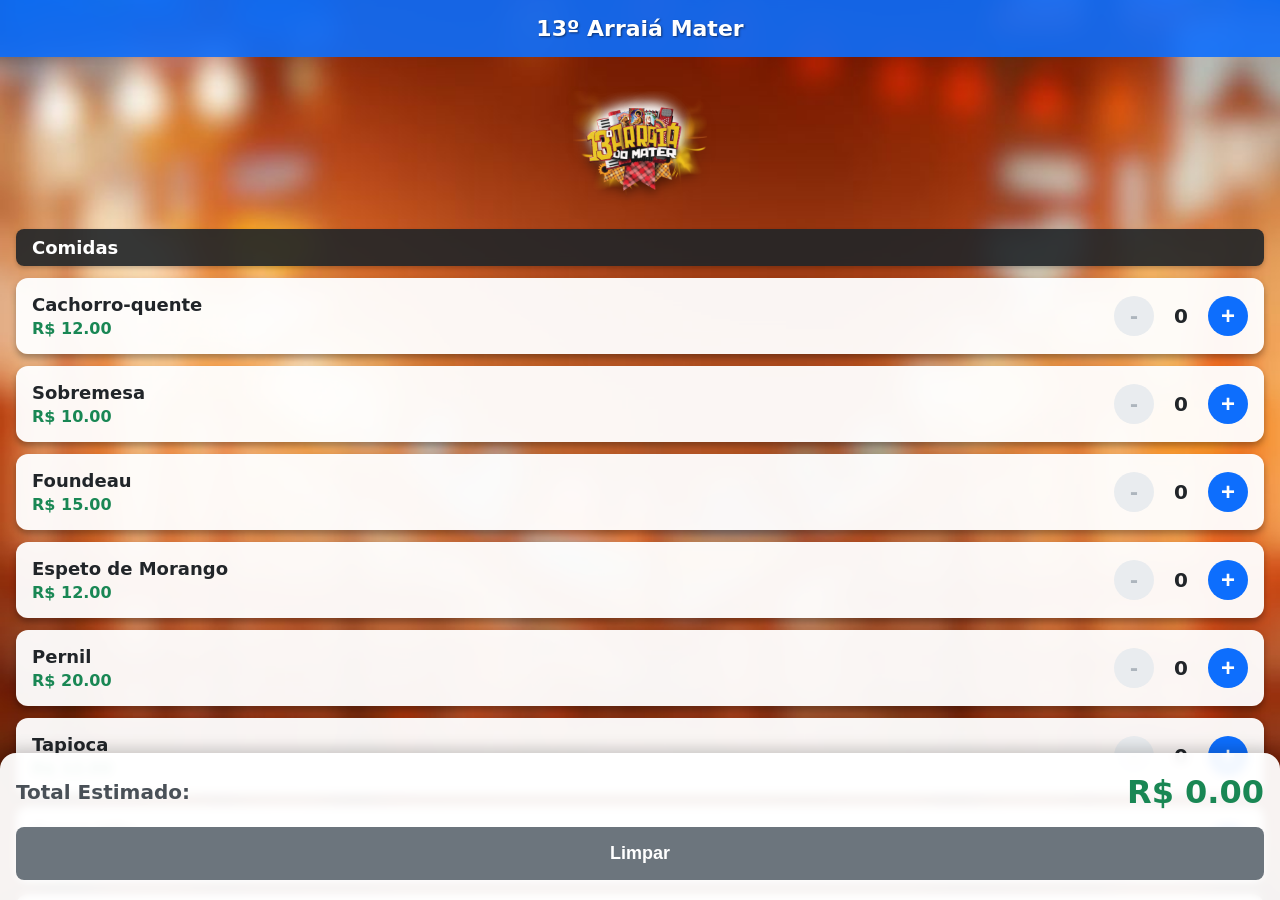
==== index.html @ f8dbf456 "change main page" ====
<!DOCTYPE html>
<html lang="pt-BR">

<head>
    <meta charset="UTF-8">
    <meta name="viewport" content="width=device-width, initial-scale=1.0, maximum-scale=1.0, user-scalable=no">
    <title>13º Arraiá Mater</title>
    <style>
        body {
            font-family: system-ui, sans-serif;
            margin: 0;
            padding: 0;
            display: flex;
            flex-direction: column;
            height: 100vh;
            background-image: url('fundo.jpg');
            background-size: cover;
            background-position: center;
            background-attachment: fixed;
        }

        header {
            background: rgba(13, 110, 253, 0.9);
            color: white;
            padding: 16px;
            font-size: 22px;
            font-weight: bold;
            text-align: center;
            text-shadow: 1px 1px 2px rgba(0, 0, 0, 0.5);
            backdrop-filter: blur(4px);
        }

        #scroll-area {
            flex: 1;
            overflow-y: auto;
            padding: 16px;
            padding-bottom: 160px;
        }

        #product-list {
            padding: 0;
        }

        .logo-evento {
            max-width: 140px;
            display: block;
            margin: 0 auto 16px auto;
            filter: drop-shadow(0px 4px 6px rgba(0, 0, 0, 0.5));
        }

        .category-header {
            background: rgba(33, 37, 41, 0.9);
            color: white;
            padding: 8px 16px;
            margin: 24px 0 12px 0;
            border-radius: 8px;
            font-weight: bold;
            font-size: 18px;
            backdrop-filter: blur(4px);
            box-shadow: 0 2px 4px rgba(0, 0, 0, 0.2);
        }

        .category-header:first-child {
            margin-top: 0;
        }

        .product {
            display: flex;
            justify-content: space-between;
            align-items: center;
            background: rgba(255, 255, 255, 0.95);
            padding: 16px;
            margin-bottom: 12px;
            border-radius: 12px;
            box-shadow: 0 4px 6px rgba(0, 0, 0, 0.3);
        }

        .info {
            flex: 1;
        }

        .name {
            font-size: 18px;
            font-weight: bold;
            margin: 0 0 4px 0;
            color: #212529;
        }

        .price {
            color: #198754;
            font-size: 16px;
            margin: 0;
            font-weight: bold;
        }

        .controls {
            display: flex;
            align-items: center;
            gap: 12px;
        }

        .btn-qty {
            width: 40px;
            height: 40px;
            border: none;
            border-radius: 50%;
            font-size: 24px;
            font-weight: bold;
            color: white;
            cursor: pointer;
            display: flex;
            align-items: center;
            justify-content: center;
            touch-action: manipulation;
        }

        .btn-minus {
            background: #dc3545;
        }

        .btn-plus {
            background: #0d6efd;
        }

        .btn-minus:disabled {
            background: #e9ecef;
            color: #adb5bd;
            cursor: not-allowed;
        }

        .qty {
            font-size: 20px;
            font-weight: bold;
            width: 30px;
            text-align: center;
            color: #212529;
        }

        footer {
            background: rgba(255, 255, 255, 0.95);
            padding: 20px 16px;
            box-shadow: 0 -4px 15px rgba(0, 0, 0, 0.2);
            position: fixed;
            bottom: 0;
            width: 100%;
            box-sizing: border-box;
            border-top-left-radius: 16px;
            border-top-right-radius: 16px;
            backdrop-filter: blur(4px);
        }

        .total-row {
            display: flex;
            justify-content: space-between;
            align-items: center;
            margin-bottom: 16px;
        }

        .total-label {
            font-size: 20px;
            font-weight: bold;
            color: #495057;
        }

        .total-value {
            font-size: 32px;
            font-weight: bold;
            color: #198754;
        }

        .btn-reset {
            width: 100%;
            padding: 16px;
            background: #6c757d;
            color: white;
            border: none;
            border-radius: 8px;
            font-size: 18px;
            font-weight: bold;
            cursor: pointer;
            touch-action: manipulation;
        }
    </style>
</head>

<body>
    <header>13º Arraiá Mater</header>

    <div id="scroll-area">
        <img src="logo.png" alt="Logo Arraiá Mater" class="logo-evento">
        <div id="product-list"></div>
    </div>

    <footer>
        <div class="total-row">
            <span class="total-label">Total Estimado:</span>
            <span class="total-value" id="total-value">R$ 0.00</span>
        </div>
        <button class="btn-reset" id="btn-reset">Limpar</button>
    </footer>

    <script>
        let produtos = [];
        const productListEl = document.getElementById('product-list');
        const totalValueEl = document.getElementById('total-value');
        const btnReset = document.getElementById('btn-reset');

        fetch('products.json')
            .then(res => res.json())
            .then(data => {
                produtos = data.map((p, index) => ({
                    id: index,
                    nome: p.Nome,
                    referencia: p.Referencia,
                    preco: p.Preco,
                    tipo: p.Tipo,
                    quantidade: 0
                }));
                renderProducts();
            });

        function renderProducts() {
            productListEl.innerHTML = '';

            const grupos = produtos.reduce((acc, p) => {
                (acc[p.tipo] = acc[p.tipo] || []).push(p);
                return acc;
            }, {});

            for (const [tipo, items] of Object.entries(grupos)) {
                const header = document.createElement('div');
                header.className = 'category-header';
                header.textContent = tipo;
                productListEl.appendChild(header);

                items.forEach(p => {
                    const div = document.createElement('div');
                    div.className = 'product';

                    const nomeExibicao = p.referencia ? `${p.nome} - ${p.referencia}` : p.nome;

                    div.innerHTML = `
                        <div class="info">
                            <p class="name">${nomeExibicao}</p>
                            <p class="price">R$ ${p.preco.toFixed(2)}</p>
                        </div>
                        <div class="controls">
                            <button class="btn-qty btn-minus" onclick="updateQty(${p.id}, -1)" ${p.quantidade === 0 ? 'disabled' : ''}>-</button>
                            <span class="qty">${p.quantidade}</span>
                            <button class="btn-qty btn-plus" onclick="updateQty(${p.id}, 1)">+</button>
                        </div>
                    `;
                    productListEl.appendChild(div);
                });
            }
            updateTotals();
        }

        function updateQty(id, delta) {
            const produto = produtos.find(p => p.id === id);
            if (produto) {
                produto.quantidade += delta;
                if (produto.quantidade < 0) produto.quantidade = 0;
                renderProducts();
            }
        }

        function updateTotals() {
            const total = produtos.reduce((sum, p) => sum + (p.preco * p.quantidade), 0);
            totalValueEl.textContent = `R$ ${total.toFixed(2)}`;
        }

        btnReset.addEventListener('click', () => {
            produtos.forEach(p => p.quantidade = 0);
            renderProducts();
        });
    </script>
</body>

</html>
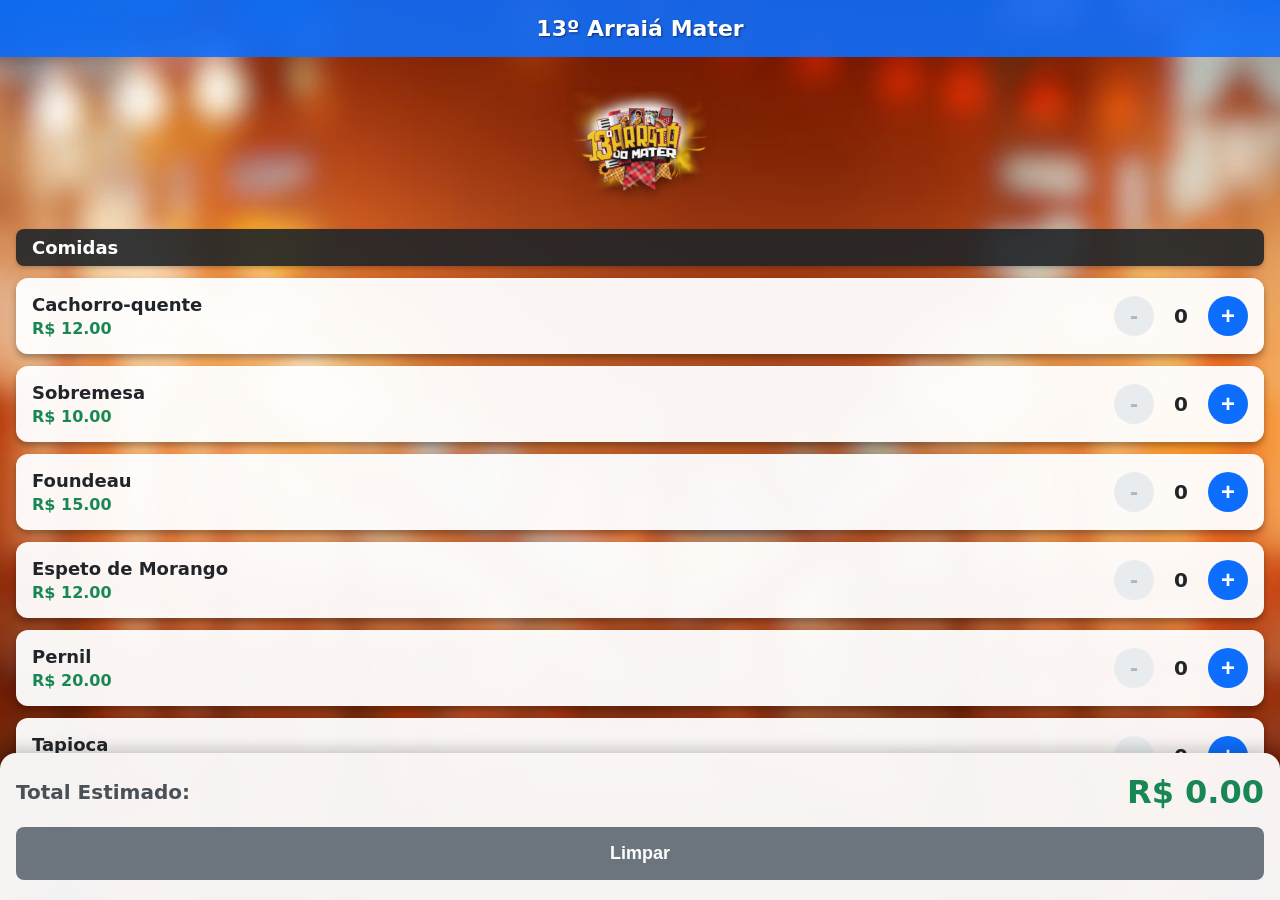
==== commit 13ec427c: "Atualizar o index.html" ====
--- a/index.html
+++ b/index.html
@@ -5,37 +5,36 @@
     <meta charset="UTF-8">
     <meta name="viewport" content="width=device-width, initial-scale=1.0, maximum-scale=1.0, user-scalable=no">
     <title>13º Arraiá Mater</title>
-    <style>
-        body {
-            font-family: system-ui, sans-serif;
-            margin: 0;
-            padding: 0;
-            display: flex;
-            flex-direction: column;
-            height: 100vh;
-            background-image: url('fundo.jpg');
-            background-size: cover;
-            background-position: center;
-            background-attachment: fixed;
-        }
-
-        header {
-            background: rgba(13, 110, 253, 0.9);
-            color: white;
-            padding: 16px;
-            font-size: 22px;
-            font-weight: bold;
-            text-align: center;
-            text-shadow: 1px 1px 2px rgba(0, 0, 0, 0.5);
-            backdrop-filter: blur(4px);
-        }
-
-        #scroll-area {
-            flex: 1;
-            overflow-y: auto;
-            padding: 16px;
-            padding-bottom: 160px;
-        }
+     <style>
+    body { 
+				font-family: system-ui, sans-serif; margin: 0; padding: 0; 
+				display: flex; flex-direction: column; height: 100vh; 
+				background-image: url('fundo.jpg'); background-size: cover; 
+				background-position: center; background-attachment: fixed;
+				/* Adicionado para impedir que o corpo da página role e cause o travamento */
+				overflow: hidden; 
+			}
+
+    header {
+      background: rgba(13, 110, 253, 0.9);
+      color: white;
+      padding: 16px;
+      font-size: 22px;
+      font-weight: bold;
+      text-align: center;
+      text-shadow: 1px 1px 2px rgba(0, 0, 0, 0.5);
+      backdrop-filter: blur(4px);
+    }
+
+#scroll-area { 
+    flex: 1; 
+    overflow-y: auto; 
+    padding: 16px; 
+    /* Mudado de 250px para 24px, pois não precisa mais compensar o elemento fixo */
+    padding-bottom: 24px; 
+    -webkit-overflow-scrolling: touch; 
+    overscroll-behavior: contain; 
+}
 
         #product-list {
             padding: 0;
@@ -136,18 +135,19 @@
             color: #212529;
         }
 
-        footer {
-            background: rgba(255, 255, 255, 0.95);
-            padding: 20px 16px;
-            box-shadow: 0 -4px 15px rgba(0, 0, 0, 0.2);
-            position: fixed;
-            bottom: 0;
-            width: 100%;
-            box-sizing: border-box;
-            border-top-left-radius: 16px;
-            border-top-right-radius: 16px;
-            backdrop-filter: blur(4px);
-        }
+footer { 
+    background: rgba(255, 255, 255, 0.95); 
+    padding: 20px 16px; 
+    box-shadow: 0 -4px 15px rgba(0,0,0,0.2); 
+    box-sizing: border-box; 
+    border-top-left-radius: 16px; 
+    border-top-right-radius: 16px; 
+    backdrop-filter: blur(4px);
+    
+    /* REMOVIDOS: position: fixed, bottom: 0 e width: 100% */
+    /* O Flexbox do body agora mantém o footer naturalmente colado no rodapé */
+}
+
 
         .total-row {
             display: flex;
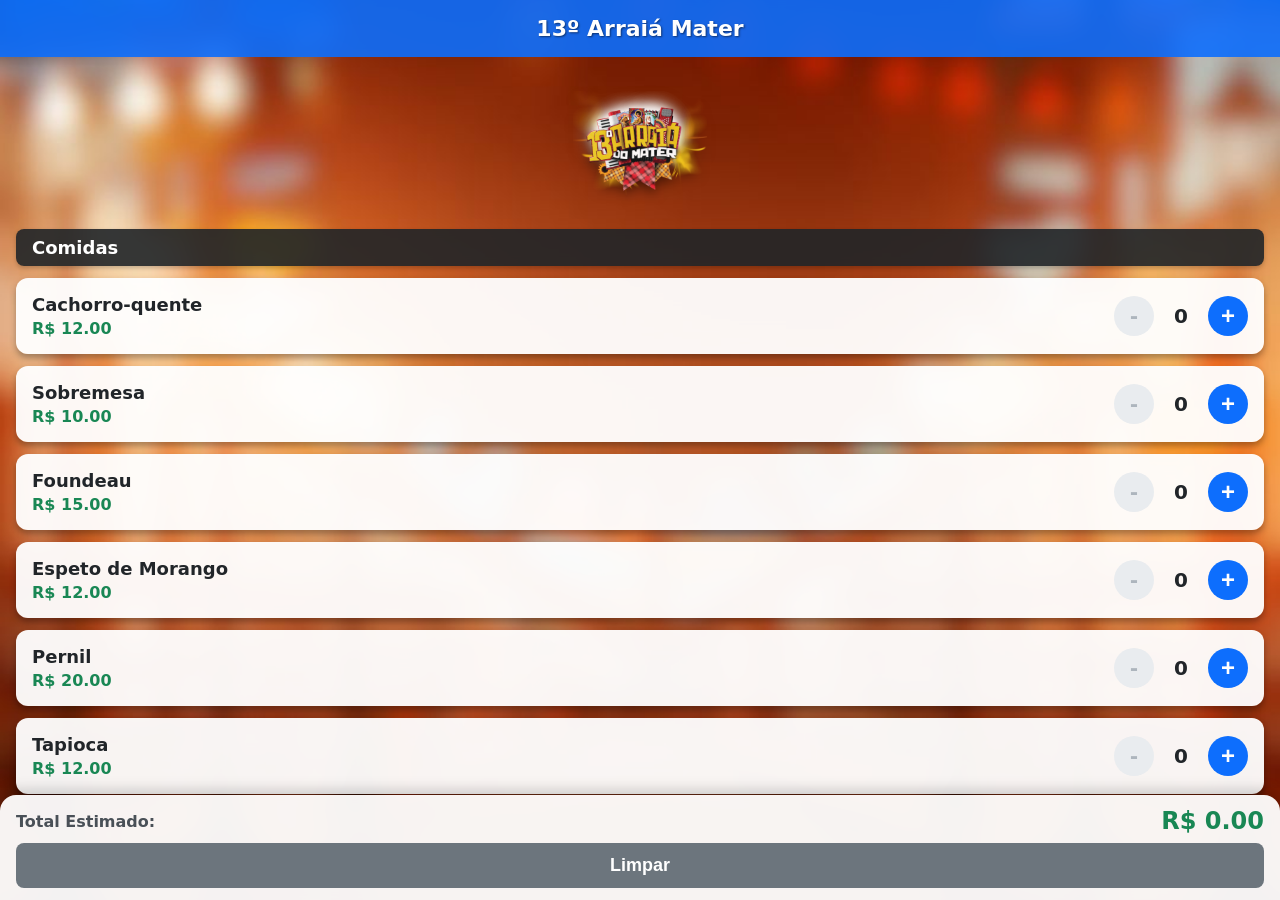
==== commit e79fc332: "Atualizar o index.html" ====
--- a/index.html
+++ b/index.html
@@ -1,186 +1,10 @@
 <!DOCTYPE html>
 <html lang="pt-BR">
-
 <head>
     <meta charset="UTF-8">
     <meta name="viewport" content="width=device-width, initial-scale=1.0, maximum-scale=1.0, user-scalable=no">
     <title>13º Arraiá Mater</title>
-     <style>
-    body { 
-				font-family: system-ui, sans-serif; margin: 0; padding: 0; 
-				display: flex; flex-direction: column; height: 100vh; 
-				background-image: url('fundo.jpg'); background-size: cover; 
-				background-position: center; background-attachment: fixed;
-				/* Adicionado para impedir que o corpo da página role e cause o travamento */
-				overflow: hidden; 
-			}
-
-    header {
-      background: rgba(13, 110, 253, 0.9);
-      color: white;
-      padding: 16px;
-      font-size: 22px;
-      font-weight: bold;
-      text-align: center;
-      text-shadow: 1px 1px 2px rgba(0, 0, 0, 0.5);
-      backdrop-filter: blur(4px);
-    }
-
-#scroll-area { 
-    flex: 1; 
-    overflow-y: auto; 
-    padding: 16px; 
-    /* Mudado de 250px para 24px, pois não precisa mais compensar o elemento fixo */
-    padding-bottom: 24px; 
-    -webkit-overflow-scrolling: touch; 
-    overscroll-behavior: contain; 
-}
-
-        #product-list {
-            padding: 0;
-        }
-
-        .logo-evento {
-            max-width: 140px;
-            display: block;
-            margin: 0 auto 16px auto;
-            filter: drop-shadow(0px 4px 6px rgba(0, 0, 0, 0.5));
-        }
-
-        .category-header {
-            background: rgba(33, 37, 41, 0.9);
-            color: white;
-            padding: 8px 16px;
-            margin: 24px 0 12px 0;
-            border-radius: 8px;
-            font-weight: bold;
-            font-size: 18px;
-            backdrop-filter: blur(4px);
-            box-shadow: 0 2px 4px rgba(0, 0, 0, 0.2);
-        }
-
-        .category-header:first-child {
-            margin-top: 0;
-        }
-
-        .product {
-            display: flex;
-            justify-content: space-between;
-            align-items: center;
-            background: rgba(255, 255, 255, 0.95);
-            padding: 16px;
-            margin-bottom: 12px;
-            border-radius: 12px;
-            box-shadow: 0 4px 6px rgba(0, 0, 0, 0.3);
-        }
-
-        .info {
-            flex: 1;
-        }
-
-        .name {
-            font-size: 18px;
-            font-weight: bold;
-            margin: 0 0 4px 0;
-            color: #212529;
-        }
-
-        .price {
-            color: #198754;
-            font-size: 16px;
-            margin: 0;
-            font-weight: bold;
-        }
-
-        .controls {
-            display: flex;
-            align-items: center;
-            gap: 12px;
-        }
-
-        .btn-qty {
-            width: 40px;
-            height: 40px;
-            border: none;
-            border-radius: 50%;
-            font-size: 24px;
-            font-weight: bold;
-            color: white;
-            cursor: pointer;
-            display: flex;
-            align-items: center;
-            justify-content: center;
-            touch-action: manipulation;
-        }
-
-        .btn-minus {
-            background: #dc3545;
-        }
-
-        .btn-plus {
-            background: #0d6efd;
-        }
-
-        .btn-minus:disabled {
-            background: #e9ecef;
-            color: #adb5bd;
-            cursor: not-allowed;
-        }
-
-        .qty {
-            font-size: 20px;
-            font-weight: bold;
-            width: 30px;
-            text-align: center;
-            color: #212529;
-        }
-
-footer { 
-    background: rgba(255, 255, 255, 0.95); 
-    padding: 20px 16px; 
-    box-shadow: 0 -4px 15px rgba(0,0,0,0.2); 
-    box-sizing: border-box; 
-    border-top-left-radius: 16px; 
-    border-top-right-radius: 16px; 
-    backdrop-filter: blur(4px);
-    
-    /* REMOVIDOS: position: fixed, bottom: 0 e width: 100% */
-    /* O Flexbox do body agora mantém o footer naturalmente colado no rodapé */
-}
-
-
-        .total-row {
-            display: flex;
-            justify-content: space-between;
-            align-items: center;
-            margin-bottom: 16px;
-        }
-
-        .total-label {
-            font-size: 20px;
-            font-weight: bold;
-            color: #495057;
-        }
-
-        .total-value {
-            font-size: 32px;
-            font-weight: bold;
-            color: #198754;
-        }
-
-        .btn-reset {
-            width: 100%;
-            padding: 16px;
-            background: #6c757d;
-            color: white;
-            border: none;
-            border-radius: 8px;
-            font-size: 18px;
-            font-weight: bold;
-            cursor: pointer;
-            touch-action: manipulation;
-        }
-    </style>
+    <link rel="stylesheet" href="style.css">
 </head>
 
 <body>
@@ -277,4 +101,4 @@
     </script>
 </body>
 
-</html>+</html>
--- a/style.css
+++ b/style.css
@@ -0,0 +1,263 @@
+body { 
+  font-family: system-ui, sans-serif; 
+  margin: 0; 
+  padding: 0; 
+  display: flex; 
+  flex-direction: column; 
+  height: 100vh; 
+  height: 100dvh; 
+  background-image: url('fundo.jpg'); 
+  background-size: cover; 
+  background-position: center; 
+  background-attachment: fixed;
+  overflow: hidden; 
+}
+
+header {
+  background: rgba(13, 110, 253, 0.9);
+  color: white;
+  padding: 16px;
+  font-size: 22px;
+  font-weight: bold;
+  text-align: center;
+  text-shadow: 1px 1px 2px rgba(0, 0, 0, 0.5);
+  backdrop-filter: blur(4px);
+  flex-shrink: 0; 
+}
+
+/* Cabeçalho vermelho para a tela de convidados */
+header.convidados {
+  background: rgba(220, 53, 69, 0.9);
+}
+
+#scroll-area { 
+  flex: 1; 
+  min-height: 0; 
+  overflow-y: auto; 
+  padding: 16px; 
+  padding-bottom: 24px; 
+  -webkit-overflow-scrolling: touch; 
+  overscroll-behavior: contain; 
+}
+
+#product-list {
+  padding: 0;
+}
+
+.logo-evento {
+  max-width: 140px;
+  display: block;
+  margin: 0 auto 16px auto;
+  filter: drop-shadow(0px 4px 6px rgba(0, 0, 0, 0.5));
+}
+
+.category-header {
+  background: rgba(33, 37, 41, 0.9);
+  color: white;
+  padding: 8px 16px;
+  margin: 24px 0 12px 0;
+  border-radius: 8px;
+  font-weight: bold;
+  font-size: 18px;
+  backdrop-filter: blur(4px);
+  box-shadow: 0 2px 4px rgba(0, 0, 0, 0.2);
+}
+
+/* Cabeçalho de categoria azul para a tela de convidados */
+.category-header.convidados {
+  background: rgba(13, 110, 253, 0.9);
+}
+
+.category-header:first-child {
+  margin-top: 0;
+}
+
+.product {
+  display: flex;
+  justify-content: space-between;
+  align-items: center;
+  background: rgba(255, 255, 255, 0.95);
+  padding: 16px;
+  margin-bottom: 12px;
+  border-radius: 12px;
+  box-shadow: 0 4px 6px rgba(0, 0, 0, 0.3);
+}
+
+.info {
+  flex: 1;
+}
+
+.name {
+  font-size: 18px;
+  font-weight: bold;
+  margin: 0 0 4px 0;
+  color: #212529;
+}
+
+.price {
+  color: #198754;
+  font-size: 16px;
+  margin: 0;
+  font-weight: bold;
+}
+
+.controls {
+  display: flex;
+  align-items: center;
+  gap: 12px;
+}
+
+.btn-qty {
+  width: 40px;
+  height: 40px;
+  border: none;
+  border-radius: 50%;
+  font-size: 24px;
+  font-weight: bold;
+  color: white;
+  cursor: pointer;
+  display: flex;
+  align-items: center;
+  justify-content: center;
+  touch-action: manipulation;
+}
+
+.btn-minus {
+  background: #dc3545;
+}
+
+.btn-plus {
+  background: #0d6efd;
+}
+
+.btn-minus:disabled {
+  background: #e9ecef;
+  color: #adb5bd;
+  cursor: not-allowed;
+}
+
+.qty {
+  font-size: 20px;
+  font-weight: bold;
+  width: 30px;
+  text-align: center;
+  color: #212529;
+}
+
+footer {
+  flex-shrink: 0;
+  width: 100%;
+  background: rgba(255, 255, 255, 0.95);
+  padding: 12px 16px; 
+  box-shadow: 0 -4px 15px rgba(0, 0, 0, 0.2);
+  box-sizing: border-box;
+  border-top-left-radius: 16px;
+  border-top-right-radius: 16px;
+  backdrop-filter: blur(4px);
+  position: relative;
+  z-index: 10;
+}
+
+.total-row {
+  display: flex;
+  justify-content: space-between;
+  align-items: center;
+  margin-bottom: 8px; 
+}
+
+.total-label {
+  font-size: 16px; 
+  font-weight: bold;
+  color: #495057;
+}
+
+.total-value {
+  font-size: 24px; 
+  font-weight: bold;
+  color: #198754;
+}
+
+.payment-row {
+  display: flex;
+  gap: 12px; 
+  margin-bottom: 12px; 
+  align-items: flex-end;
+}
+
+.input-group {
+  flex: 3;
+}
+
+.input-group label {
+  display: block;
+  font-size: 12px; 
+  font-weight: bold;
+  color: #495057;
+  margin-bottom: 4px; 
+}
+
+.input-group input {
+  width: 100%;
+  padding: 8px; 
+  font-size: 16px; 
+  font-weight: bold;
+  border: 2px solid #ced4da;
+  border-radius: 8px;
+  box-sizing: border-box;
+  text-align: center;
+}
+
+.change-display {
+  flex: 2;
+  text-align: right;
+}
+
+.change-label {
+  font-size: 12px; 
+  font-weight: bold;
+  color: #495057;
+  margin-bottom: 2px; 
+}
+
+.change-value {
+  font-size: 24px; 
+  font-weight: bold;
+  color: #0d6efd;
+}
+
+.change-value.error {
+  color: #dc3545;
+}
+
+.btn-finish {
+  width: 100%;
+  padding: 12px; 
+  background: #dc3545;
+  color: white;
+  border: none;
+  border-radius: 8px;
+  font-size: 18px; 
+  font-weight: bold;
+  cursor: pointer;
+  touch-action: manipulation;
+}
+
+.btn-finish:disabled {
+  background: #e9ecef;
+  color: #adb5bd;
+  cursor: not-allowed;
+}
+
+/* Botão de limpar (usado no convidados.html) */
+.btn-reset {
+  width: 100%;
+  padding: 12px; 
+  background: #6c757d;
+  color: white;
+  border: none;
+  border-radius: 8px;
+  font-size: 18px; 
+  font-weight: bold;
+  cursor: pointer;
+  touch-action: manipulation;
+}
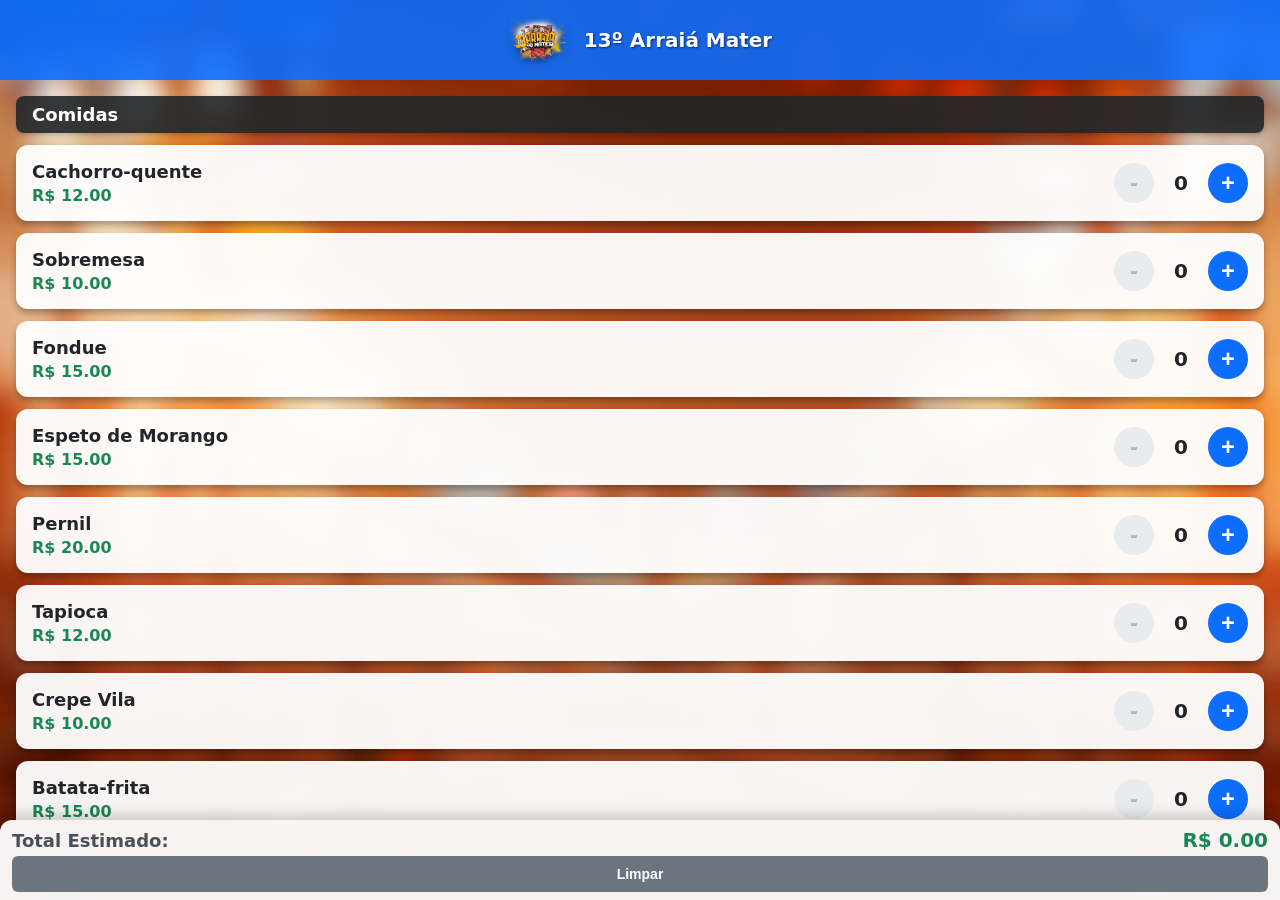
==== commit de8a0e9d: "Changed style.css to adjust header and logo sizes, and modified caixa.html and index.html to update " ====
--- a/index.html
+++ b/index.html
@@ -4,17 +4,18 @@
     <meta charset="UTF-8">
     <meta name="viewport" content="width=device-width, initial-scale=1.0, maximum-scale=1.0, user-scalable=no">
     <title>13º Arraiá Mater</title>
-    <link rel="stylesheet" href="style.css">
+    <link rel="stylesheet" href="style.css?v=3">
 </head>
 
 <body>
-    <header>13º Arraiá Mater</header>
+    <header>
+        <img src="logo.png" alt="Logo Arraiá Mater" class="logo-header">
+        13º Arraiá Mater
+    </header>
 
     <div id="scroll-area">
-        <img src="logo.png" alt="Logo Arraiá Mater" class="logo-evento">
         <div id="product-list"></div>
     </div>
-
     <footer>
         <div class="total-row">
             <span class="total-label">Total Estimado:</span>
--- a/style.css
+++ b/style.css
@@ -16,10 +16,13 @@
 header {
   background: rgba(13, 110, 253, 0.9);
   color: white;
-  padding: 16px;
-  font-size: 22px;
-  font-weight: bold;
-  text-align: center;
+  padding: 10px 16px;
+  font-size: 20px; /* Leve redução para evitar quebra de linha com a logo maior */
+  font-weight: bold;
+  display: flex;
+  align-items: center;
+  justify-content: center; /* Joga a logo e o título para o canto esquerdo */
+  gap: 16px; /* Espaçamento entre a logo e o texto */
   text-shadow: 1px 1px 2px rgba(0, 0, 0, 0.5);
   backdrop-filter: blur(4px);
   flex-shrink: 0; 
@@ -34,21 +37,21 @@
   flex: 1; 
   min-height: 0; 
   overflow-y: auto; 
-  padding: 16px; 
+  /* padding: 16px; (REMOVIDO para o cabeçalho colar nas bordas) */
   padding-bottom: 24px; 
   -webkit-overflow-scrolling: touch; 
   overscroll-behavior: contain; 
 }
 
 #product-list {
-  padding: 0;
-}
-
-.logo-evento {
-  max-width: 140px;
-  display: block;
-  margin: 0 auto 16px auto;
-  filter: drop-shadow(0px 4px 6px rgba(0, 0, 0, 0.5));
+  padding: 16px; /* O espaçamento foi movido para cá */
+}
+
+.logo-header {
+  height: 60px; /* Altura aumentada para dar destaque */
+  width: auto;
+  flex-shrink: 0; /* Impede que o navegador amasse a imagem por falta de espaço */
+  filter: drop-shadow(0px 2px 4px rgba(0, 0, 0, 0.5));
 }
 
 .category-header {
@@ -144,15 +147,18 @@
   color: #212529;
 }
 
+/* ==========================================
+   RODAPÉ / TOTALIZADOR (BOX COMPACTO COM FONTE 18-20px)
+   ========================================== */
 footer {
   flex-shrink: 0;
   width: 100%;
   background: rgba(255, 255, 255, 0.95);
-  padding: 12px 16px; 
+  padding: 8px 12px; /* Mantém o box achatado */
   box-shadow: 0 -4px 15px rgba(0, 0, 0, 0.2);
   box-sizing: border-box;
-  border-top-left-radius: 16px;
-  border-top-right-radius: 16px;
+  border-top-left-radius: 12px;
+  border-top-right-radius: 12px;
   backdrop-filter: blur(4px);
   position: relative;
   z-index: 10;
@@ -162,25 +168,25 @@
   display: flex;
   justify-content: space-between;
   align-items: center;
+  margin-bottom: 4px;
+}
+
+.total-label {
+  font-size: 18px; /* Ajustado para o tamanho solicitado */
+  font-weight: bold;
+  color: #495057;
+}
+
+.total-value {
+  font-size: 20px; /* Ajustado para o tamanho solicitado */
+  font-weight: bold;
+  color: #198754;
+}
+
+.payment-row {
+  display: flex;
+  gap: 8px; 
   margin-bottom: 8px; 
-}
-
-.total-label {
-  font-size: 16px; 
-  font-weight: bold;
-  color: #495057;
-}
-
-.total-value {
-  font-size: 24px; 
-  font-weight: bold;
-  color: #198754;
-}
-
-.payment-row {
-  display: flex;
-  gap: 12px; 
-  margin-bottom: 12px; 
   align-items: flex-end;
 }
 
@@ -193,16 +199,16 @@
   font-size: 12px; 
   font-weight: bold;
   color: #495057;
-  margin-bottom: 4px; 
+  margin-bottom: 2px; 
 }
 
 .input-group input {
   width: 100%;
-  padding: 8px; 
-  font-size: 16px; 
+  padding: 6px; 
+  font-size: 16px; /* Mantido em 16px estritamente para evitar o auto-zoom nativo do Safari/iOS */
   font-weight: bold;
   border: 2px solid #ced4da;
-  border-radius: 8px;
+  border-radius: 6px;
   box-sizing: border-box;
   text-align: center;
 }
@@ -216,11 +222,11 @@
   font-size: 12px; 
   font-weight: bold;
   color: #495057;
-  margin-bottom: 2px; 
+  margin-bottom: 0; 
 }
 
 .change-value {
-  font-size: 24px; 
+  font-size: 20px; /* Ajustado para o tamanho solicitado */
   font-weight: bold;
   color: #0d6efd;
 }
@@ -229,17 +235,20 @@
   color: #dc3545;
 }
 
-.btn-finish {
+.btn-finish, .btn-reset {
   width: 100%;
-  padding: 12px; 
-  background: #dc3545;
+  padding: 10px; 
   color: white;
   border: none;
-  border-radius: 8px;
-  font-size: 18px; 
+  border-radius: 6px;
+  font-size: 14px; /* Ajustado para a faixa solicitada */
   font-weight: bold;
   cursor: pointer;
   touch-action: manipulation;
+}
+
+.btn-finish {
+  background: #dc3545;
 }
 
 .btn-finish:disabled {
@@ -248,16 +257,6 @@
   cursor: not-allowed;
 }
 
-/* Botão de limpar (usado no convidados.html) */
 .btn-reset {
-  width: 100%;
-  padding: 12px; 
   background: #6c757d;
-  color: white;
-  border: none;
-  border-radius: 8px;
-  font-size: 18px; 
-  font-weight: bold;
-  cursor: pointer;
-  touch-action: manipulation;
-}
+}
